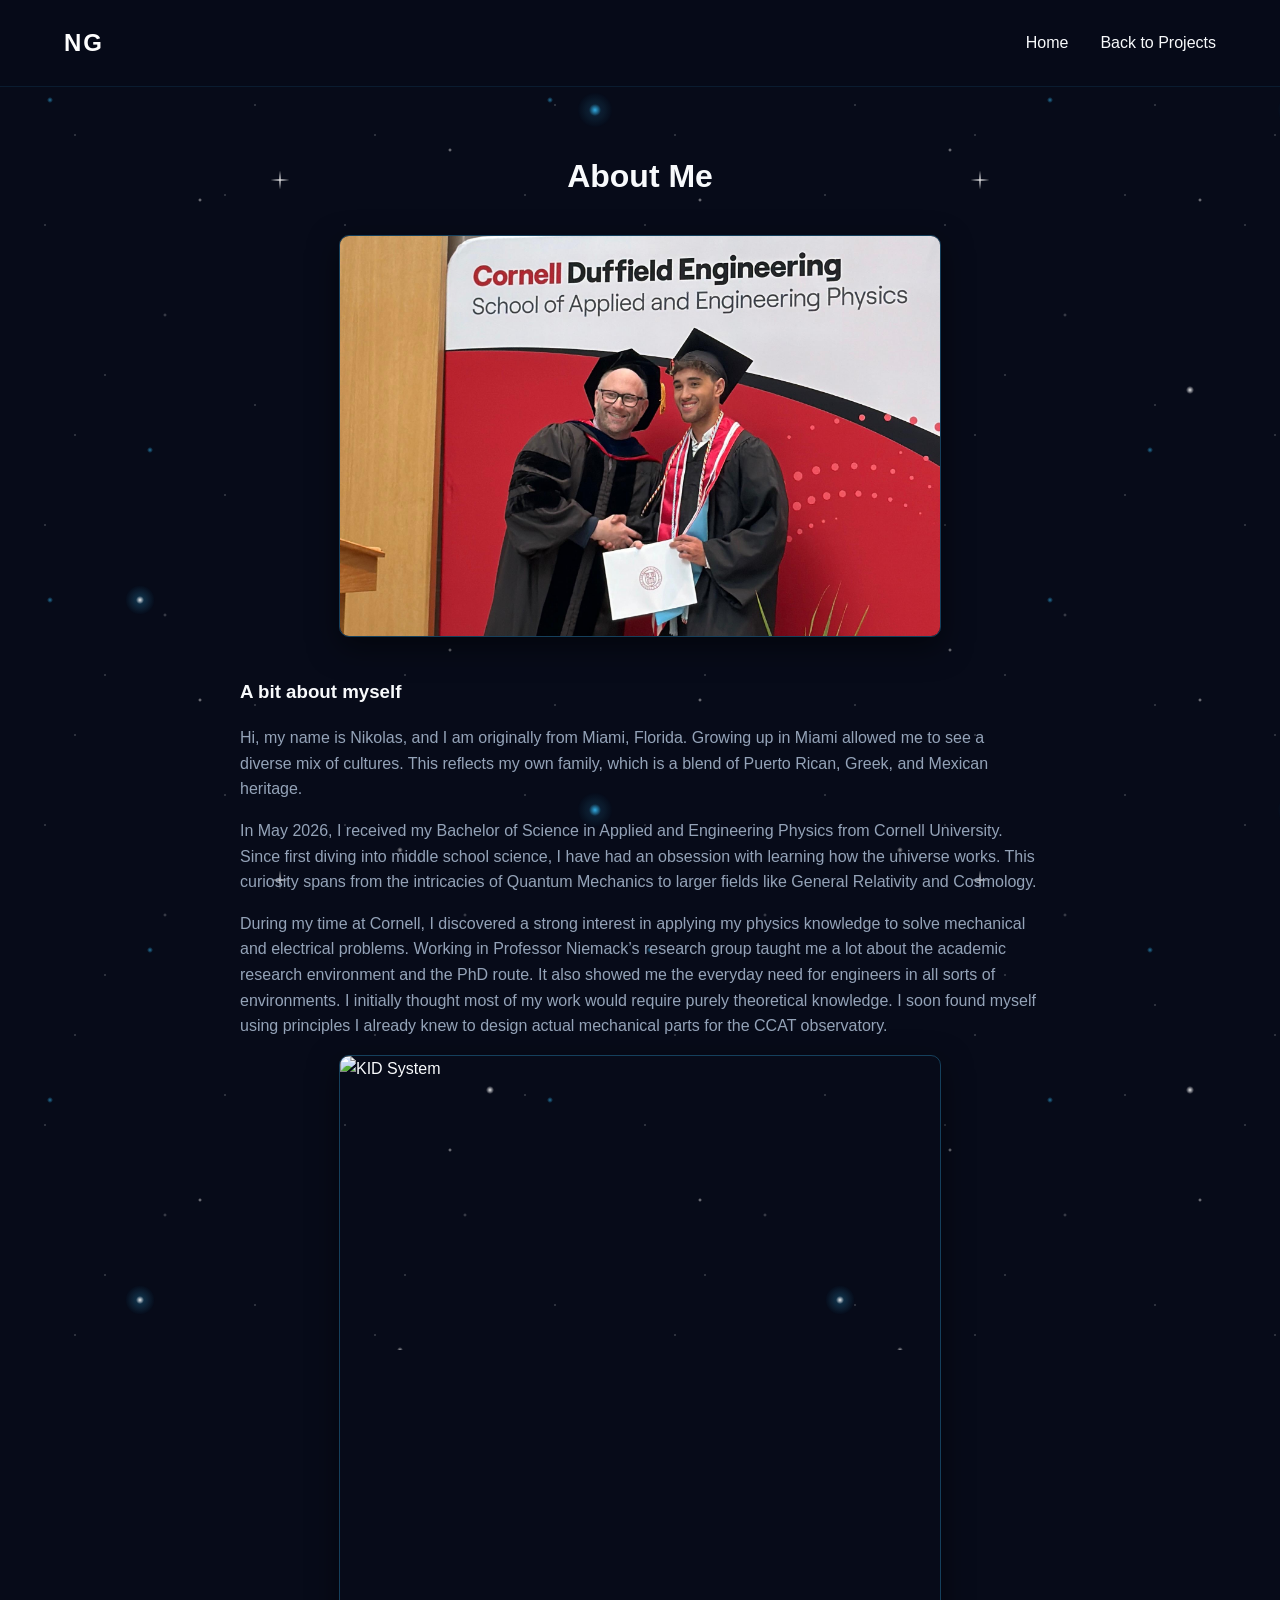
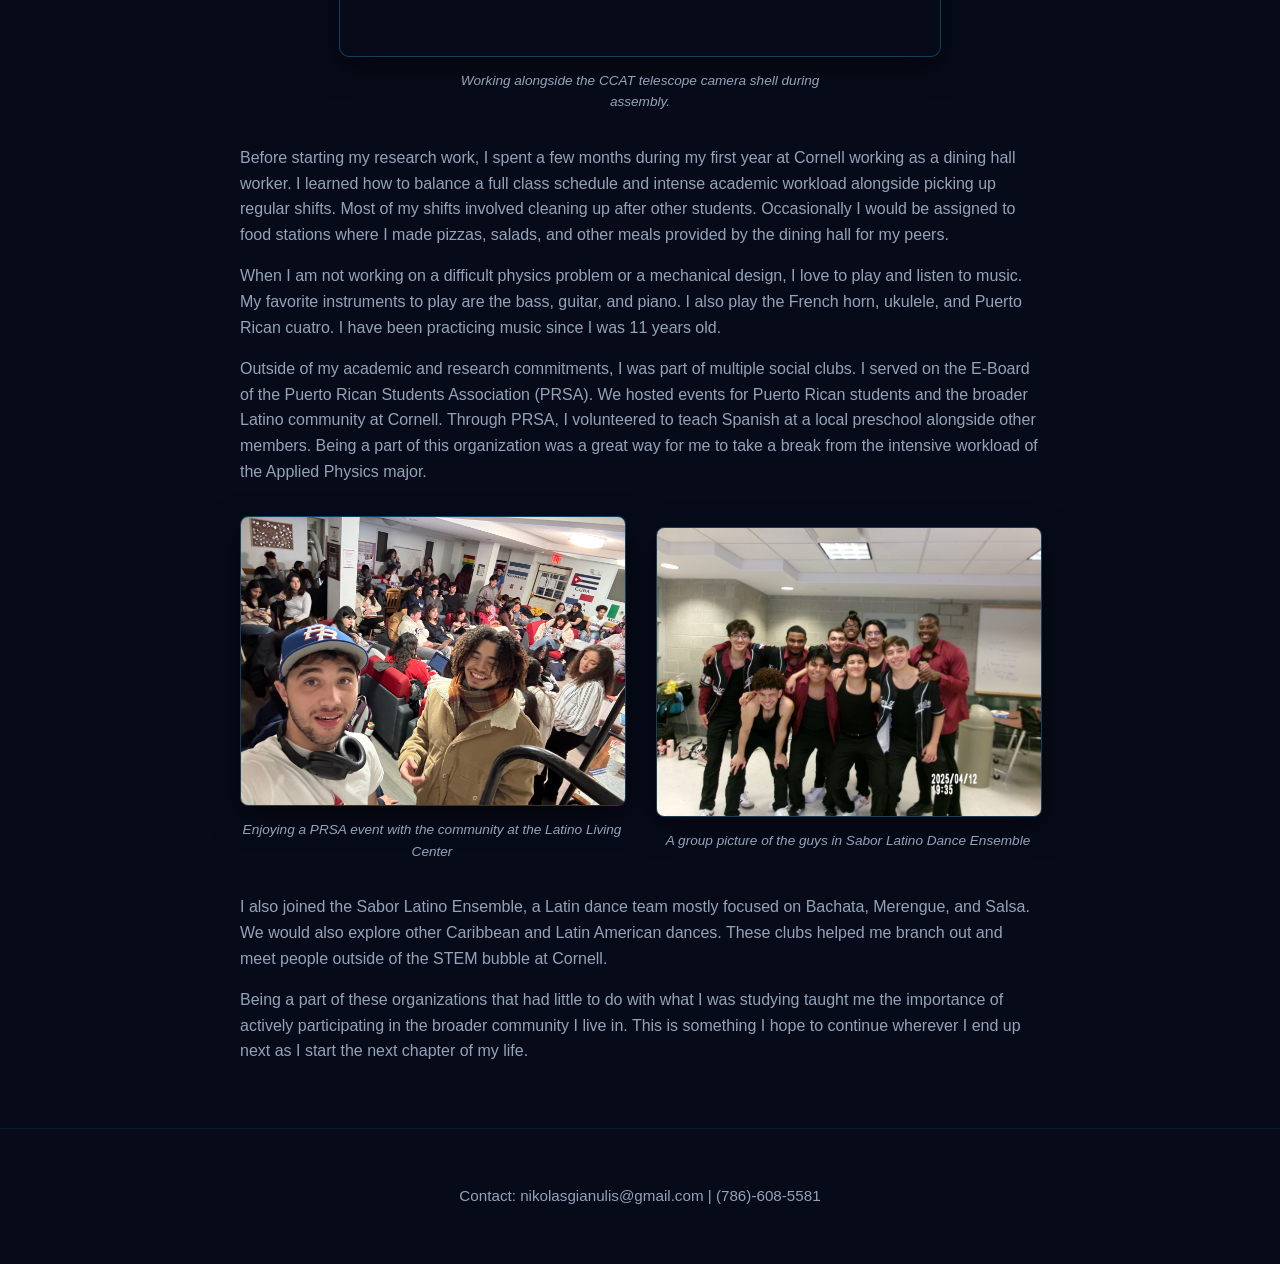
==== about.html @ c2d345da "Add files via upload" ====
<!DOCTYPE html>
<html lang="en">
<head>
    <meta charset="UTF-8">
    <meta name="viewport" content="width=device-width, initial-scale=1.0">
    <title>About Me | Nikolas Gianulis</title>
    <link rel="stylesheet" href="style.css">
</head>
<body>
    <!-- Parallax Star Layers -->
    <div class="parallax-bg" id="bg-far"></div>
    <div class="parallax-bg" id="bg-mid"></div>
    <div class="parallax-bg" id="bg-near"></div>

    <nav>
        <div class="logo" onclick="window.location.href='index.html';" style="cursor: pointer;">
        NG
        </div>
        <ul class="nav-links">
            <li><a href="index.html">Home</a></li>
            <li><a href="index.html#projects">Back to Projects</a></li>
        </ul>
    </nav>

    <main class="case-study">
        <header class="project-header" style="text-align: center;">
            <h1>About Me</h1>
            <!-- Profile Image Placeholder -->
            <img src="images/graduation.JPG" alt="Nikolas Gianulis" class="profile-img-two" style="margin-top: 2rem;">
        </header>

        <section class="project-content">
            <h3>A bit about myself</h3>
            <p>Hi, my name is Nikolas, and I am originally from Miami, Florida. Growing up in Miami allowed me to see a diverse mix of cultures. This reflects my own family, which is a blend of Puerto Rican, Greek, and Mexican heritage.</p>
            
            <p>In May 2026, I received my Bachelor of Science in Applied and Engineering Physics from Cornell University. Since first diving into middle school science, I have had an obsession with learning how the universe works. This curiosity spans from the intricacies of Quantum Mechanics to larger fields like General Relativity and Cosmology.</p>
            
            <p>During my time at Cornell, I discovered a strong interest in applying my physics knowledge to solve mechanical and electrical problems. Working in Professor Niemack’s research group taught me a lot about the academic research environment and the PhD route. It also showed me the everyday need for engineers in all sorts of environments. I initially thought most of my work would require purely theoretical knowledge. I soon found myself using principles I already knew to design actual mechanical parts for the CCAT observatory.</p>
            <img src="images/IMG_6387.PNG" alt="KID System" class="primecam-img">
            <figcaption class="image-caption">Working alongside the CCAT telescope camera shell during assembly.</figcaption>
            
            <p>Before starting my research work, I spent a few months during my first year at Cornell working as a dining hall worker. I learned how to balance a full class schedule and intense academic workload alongside picking up regular shifts. Most of my shifts involved cleaning up after other students. Occasionally I would be assigned to food stations where I made pizzas, salads, and other meals provided by the dining hall for my peers.</p>

            <p>When I am not working on a difficult physics problem or a mechanical design, I love to play and listen to music. My favorite instruments to play are the bass, guitar, and piano. I also play the French horn, ukulele, and Puerto Rican cuatro. I have been practicing music since I was 11 years old.</p>

            <p>Outside of my academic and research commitments, I was part of multiple social clubs. I served on the E-Board of the Puerto Rican Students Association (PRSA). We hosted events for Puerto Rican students and the broader Latino community at Cornell. Through PRSA, I volunteered to teach Spanish at a local preschool alongside other members. Being a part of this organization was a great way for me to take a break from the intensive workload of the Applied Physics major.</p>
            <div class="image-row">
                 <!-- First Image Column -->
                <figure class="image-col">
                    <img src="images/prsa.jpeg" alt="KID System" class="alpha-img">
                    <figcaption class="image-caption">Enjoying a PRSA event with the community at the Latino Living Center</figcaption>
                </figure>

                <!-- Second Image Column -->
                <figure class="image-col">
                    <img src="images/sabor.JPG" alt="PrimeCam Outer Shell" class="alpha-img">
                    <figcaption class="image-caption">A group picture of the guys in Sabor Latino Dance Ensemble</figcaption>
                </figure>
            </div>
            <p>I also joined the Sabor Latino Ensemble, a Latin dance team mostly focused on Bachata, Merengue, and Salsa. We would also explore other Caribbean and Latin American dances. These clubs helped me branch out and meet people outside of the STEM bubble at Cornell.</p>

            <!-- <p>I was also involved in the student organization Students for a Democratic Cornell (SDC). We focused on fixing the broken judicial system at Cornell, which unfairly targeted certain students for minor grievances such as peaceful protest while allowing others who committed far worse actions to receive less severe punishments. Most recently, SDC was in the news for helping organize current student movements against the administration regarding its complicity in community sexual assault cases.</p> -->
            
            <p>Being a part of these organizations that had little to do with what I was studying taught me the importance of actively participating in the broader community I live in. This is something I hope to continue wherever I end up next as I start the next chapter of my life.</p>
        </section>
    </main>

    <footer>
        <p>Contact: nikolasgianulis@gmail.com | (786)-608-5581</p>
    </footer>

    <script src="script.js"></script>
</body>
</html>
---- style.css ----
/* =========================================
   1. Base Styles & Theme Variables
========================================= */
:root {
    --bg-color: #070b19; /* Deeper space navy */
    --text-main: #f8fafc;
    --text-muted: #94a3b8;
    --accent: #38bdf8;
    --card-bg: rgba(30, 41, 59, 0.85); /* Slightly translucent for stars */
}

body {
    margin: 0;
    font-family: 'Segoe UI', Tahoma, Geneva, Verdana, sans-serif;
    background-color: var(--bg-color);
    color: var(--text-main);
    line-height: 1.6;
    position: relative;
    overflow-x: hidden;
}

/* =========================================
   2. Parallax Star Layers
========================================= */
.parallax-bg {
    position: fixed;
    top: -50%; 
    left: 0;
    width: 100%;
    height: 200%; 
    pointer-events: none;
    z-index: -1;
    background-repeat: repeat; 
    will-change: transform; 
}

#bg-far {
    background-image: 
        radial-gradient(1.5px 1.5px at 15% 25%, #ffffff, transparent),
        radial-gradient(1.5px 1.5px at 35% 75%, #ffffff, transparent),
        radial-gradient(1.5px 1.5px at 75% 15%, #ffffff, transparent),
        radial-gradient(1.5px 1.5px at 85% 85%, #ffffff, transparent),
        radial-gradient(2px 2px at 55% 55%, #ffffff, transparent),
        radial-gradient(1.5px 1.5px at 25% 95%, #ffffff, transparent);
    background-size: 300px 300px; 
    opacity: 0.3;
}

#bg-mid {
    background-image: 
        radial-gradient(3px 3px at 10% 10%, #38bdf8, transparent),
        radial-gradient(2px 2px at 40% 30%, #ffffff, transparent),
        radial-gradient(3px 3px at 80% 60%, #ffffff, transparent),
        radial-gradient(3px 3px at 30% 80%, #38bdf8, transparent),
        radial-gradient(2px 2px at 90% 20%, #ffffff, transparent);
    background-size: 500px 500px;
    opacity: 0.6;
}

#bg-near {
    background-image: 
        radial-gradient(4px 4px at 20% 50%, #ffffff, transparent),
        radial-gradient(15px 15px at 20% 50%, rgba(56, 189, 248, 0.3), transparent),
        radial-gradient(4px 4px at 70% 20%, #ffffff, transparent),
        radial-gradient(6px 6px at 85% 80%, #38bdf8, transparent),
        radial-gradient(18px 18px at 85% 80%, rgba(56, 189, 248, 0.2), transparent),
        radial-gradient(ellipse 10px 1.5px at 40% 90%, #ffffff, transparent),
        radial-gradient(ellipse 1.5px 10px at 40% 90%, #ffffff, transparent);
    background-size: 700px 700px;
    opacity: 0.9;
}

/* =========================================
   3. Navigation
========================================= */
nav {
    display: flex;
    justify-content: space-between;
    padding: 1.5rem 5%;
    background-color: rgba(7, 11, 25, 0.95);
    position: sticky;
    top: 0;
    z-index: 10;
    border-bottom: 1px solid rgba(56, 189, 248, 0.1);
    backdrop-filter: blur(5px);
}

.logo {
    text-decoration: none;
    font-size: 1.5rem;
    font-weight: bold;
    color: rgb(255, 255, 255);
    letter-spacing: 2px;
}

.nav-links {
    list-style: none;
    display: flex;
    gap: 2rem;
    margin: 0;
    align-items: center;
}

.nav-links a {
    color: var(--text-main);
    text-decoration: none;
    transition: color 0.3s;
}

.nav-links a:hover {
    color: var(--accent);
}

/* =========================================
   4. Hero Section & Buttons
========================================= */
.hero {
    text-align: center;
    padding: 7rem 5% 5rem;
    max-width: 800px;
    margin: auto;
}

.hero h1 {
    font-size: 3.2rem;
    margin-bottom: 10px;
    letter-spacing: -0.5px;
}


.hero h2 {
    color: var(--accent);
    font-weight: 400;
    letter-spacing: 1px;
    font-size: 2rem; /* Add this line to make it larger but smaller than the 3.2rem h1 */
    margin-bottom: 20px;
}

.hero p {
    color: var(--text-muted);
    font-size: 1.5rem;
    margin-bottom: 50px;
    margin-top: 0px;
    line-height: 1;
}

.btn {
    background-color: transparent;
    color: var(--accent);
    border: 2px solid var(--accent);
    padding: 0.8rem 1.8rem;
    text-decoration: none;
    border-radius: 5px;
    font-weight: bold;
    transition: all 0.3s ease;
    box-shadow: 0 0 15px rgba(56, 189, 248, 0.1);
}

.btn:hover {
    background-color: var(--accent);
    color: #070b19;
    box-shadow: 0 0 25px rgba(56, 189, 248, 0.4);
}

/* =========================================
   5. Grid Sections (Projects & Skills)
========================================= */
.projects-section, .skills-section {
    padding: 4rem 5%;
    max-width: 1000px;
    margin: auto;
}

.projects-section h2, .skills-section h2 {
    text-align: center;
    margin-bottom: 2.5rem;
    font-size: 2rem;
    letter-spacing: 1px;
}

.project-grid, .skills-container {
    display: grid;
    grid-template-columns: repeat(2, 1fr); 
    gap: 2rem;
}

.project-card, .skill-category {
    background-color: var(--card-bg);
    padding: 2.5rem 2rem;
    border-radius: 8px;
    border-top: 3px solid var(--accent);
    border-left: 1px solid rgba(56, 189, 248, 0.1);
    border-right: 1px solid rgba(56, 189, 248, 0.1);
    border-bottom: 1px solid rgba(56, 189, 248, 0.1);
    transition: transform 0.3s ease, box-shadow 0.3s ease;
}

.project-card:hover, .skill-category:hover {
    transform: translateY(-5px);
    box-shadow: 0 10px 30px rgba(56, 189, 248, 0.15);
}

.read-more {
    display: inline-block;
    margin-top: 1.5rem;
    color: var(--accent);
    text-decoration: none;
    font-weight: 600;
    transition: letter-spacing 0.2s;
}

.read-more:hover {
    letter-spacing: 0.5px;
}

/* =========================================
   6. Case Study Layout & Typography
========================================= */
.case-study {
    max-width: 800px;
    margin: 4rem auto;
    padding: 0 5%;
}

.tech-stack {
    color: var(--accent);
    font-size: 0.9rem;
    margin-bottom: 3rem;
    border-bottom: 1px solid rgba(148, 163, 184, 0.2);
    padding-bottom: 1rem;
}

.project-content h3 {
    margin-top: 2.5rem;
    color: var(--text-main);
}

.project-content p {
    color: var(--text-muted);
}

/* =========================================
   7. Images, Columns & Captions
========================================= */
/* Shared Base Styles for all images */
.zeeman-img, .alpha-img {
    display: block; 
    margin: 0 auto;
    object-fit: cover;
    border-radius: 8px;
    border: 1px solid rgba(56, 189, 248, 0.3);
    box-shadow: 0 10px 30px rgba(0, 0, 0, 0.5);
    max-width: 100%;
}
.profile-img {
    display: block; 
    margin: 0 auto;
    object-fit: cover;
    /* X-axis (horizontal) is 70%, Y-axis (vertical) is 20% */
    object-position: 70% 10%; 
    border-radius: 1000px;
    border: 1px solid rgba(56, 189, 248, 0.3);
    box-shadow: 0 10px 30px rgba(0, 0, 0, 0.5);
    width: 300px; 
    height: 300px; 
    max-width: 100%;
}

.profile-img-two {
    display: block; 
    margin: 0 auto;
    object-fit: cover;
    /* X-axis (horizontal) is 70%, Y-axis (vertical) is 20% */
    /* object-position: 70% 10%;  */
    object-position: 70% 70%; 
    border-radius: 10px;
    border: 1px solid rgba(56, 189, 248, 0.3);
    box-shadow: 0 10px 30px rgba(0, 0, 0, 0.5);
    width: 600px; 
    height: 400px; 
    max-width: 100%;
}
.zeeman-img { width: 400px; height: 600px; }
.alpha-img { height: 300px; } /* Default height if not in a column */

.primecam-img { 
    display: block; 
    margin: 0 auto;
    object-fit: cover;
    /* X-axis (horizontal) is 70%, Y-axis (vertical) is 20% */
    /* object-position: 70% 10%;  */
    border-radius: 10px;
    border: 1px solid rgba(56, 189, 248, 0.3);
    box-shadow: 0 10px 30px rgba(0, 0, 0, 0.5);
    width: 600px; 
    height: 600px; 
    max-width: 100%;
}

/* Standalone Caption */
.image-caption {
    text-align: center;
    color: var(--text-muted);
    font-size: 0.85rem;
    font-style: italic;
    margin: 0.8rem auto 2rem;
    max-width: 400px;
}

/* Side-by-Side Image Row Container */
.image-row {
    display: flex;
    justify-content: center;
    align-items: center; /* This vertically centers the images with each other */
    gap: 2rem;
    margin: 2rem auto;
}

/* Individual Column within the Row */
.image-col {
    margin: 0;
    flex: 1; 
    max-width: 48%; 
    display: flex;
    flex-direction: column;
}

/* Overrides for images and captions inside a column */
.image-col .alpha-img {
    width: 100%;
    height: auto;
}

.image-col .image-caption {
    width: 100%;
    max-width: none;
    margin-top: auto; /* Pushes the caption to the bottom of the column */
    margin-bottom: 0;
    padding-top: 0.8rem; /* Adds the spacing back above the text */
}

/* =========================================
   8. Footer
========================================= */
footer {
    text-align: center;
    padding: 2.5rem;
    color: var(--text-muted);
    border-top: 1px solid rgba(56, 189, 248, 0.1);
    margin-top: 4rem;
    background-color: rgba(7, 11, 25, 0.8);
    font-size: 0.95rem;
}

/* =========================================
   9. Mobile Responsiveness
========================================= */
@media (max-width: 768px) {
    /* Collapse grids to single column */
    .project-grid, .skills-container {
        grid-template-columns: 1fr;
    }

    /* Stack image rows */
    .image-row {
        flex-direction: column;
        align-items: center;
    }
    
    .image-col {
        max-width: 100%;
        margin-bottom: 2rem;
    }
}
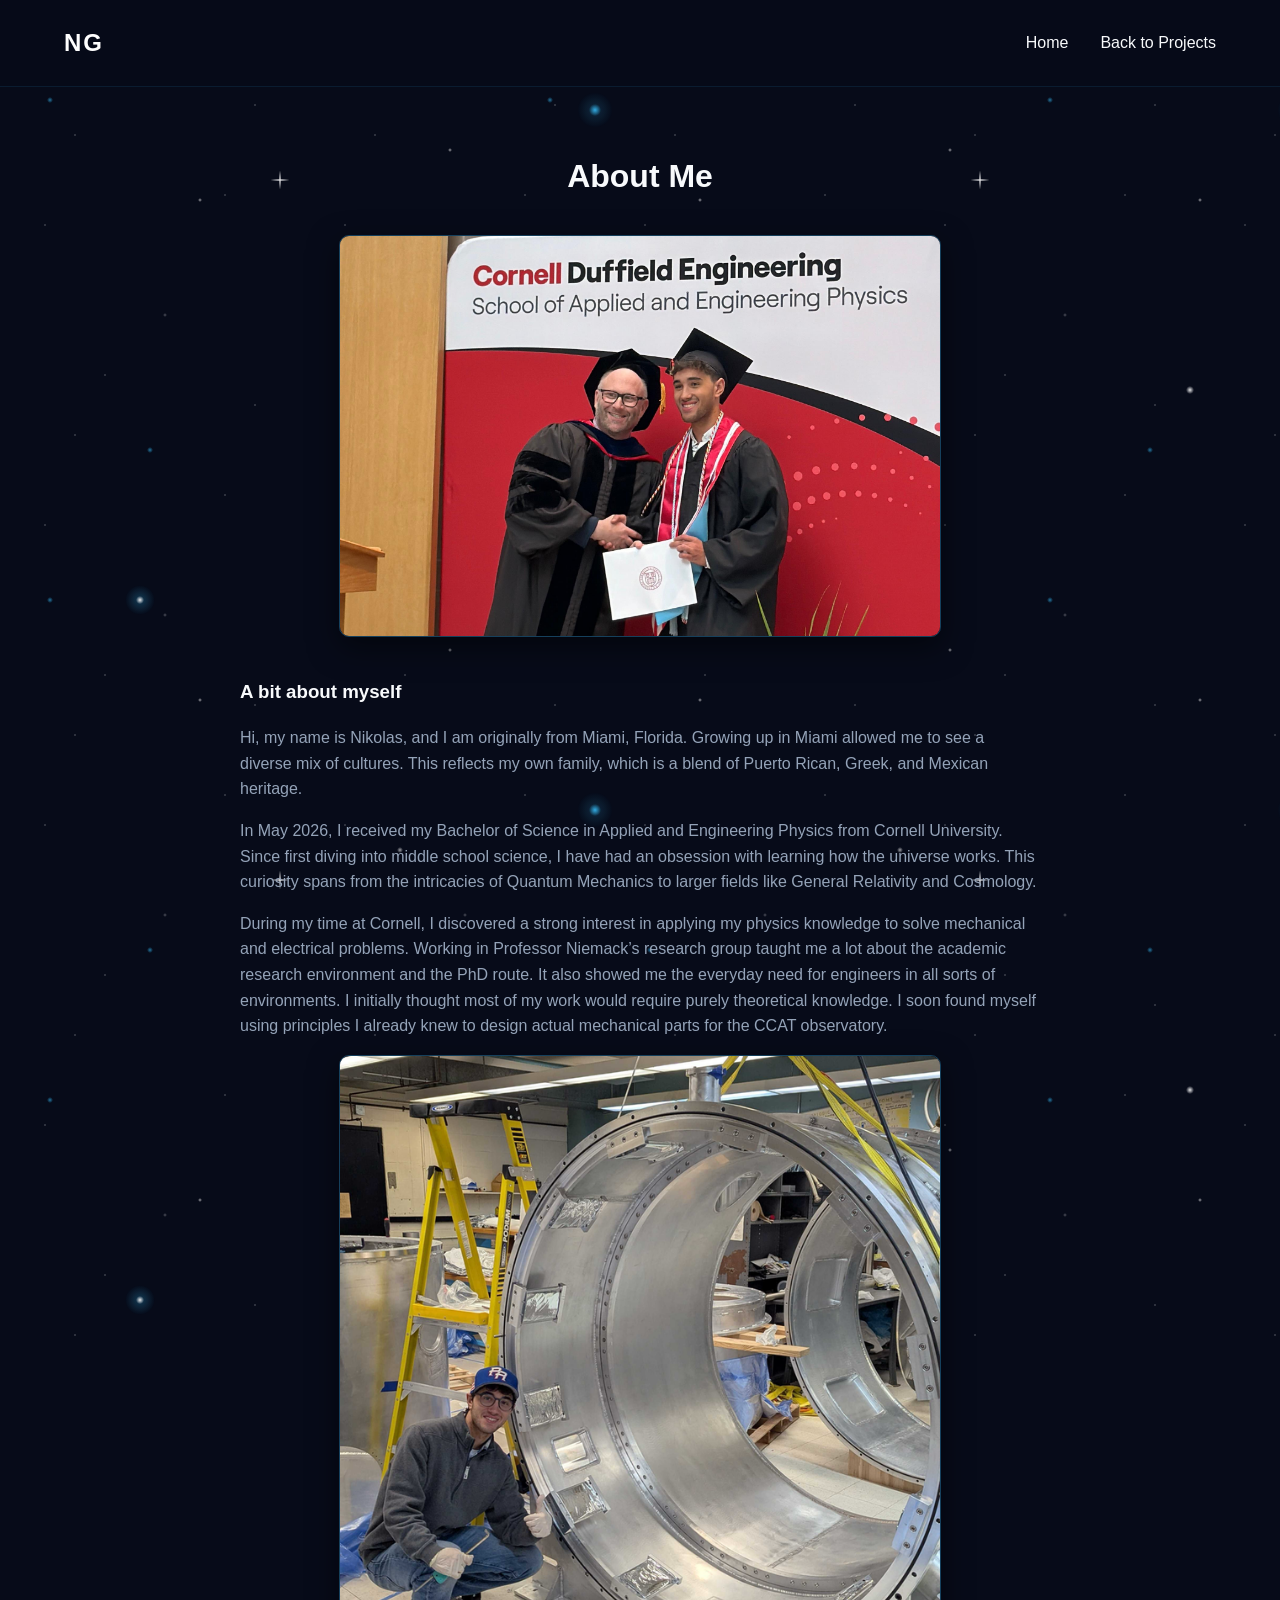
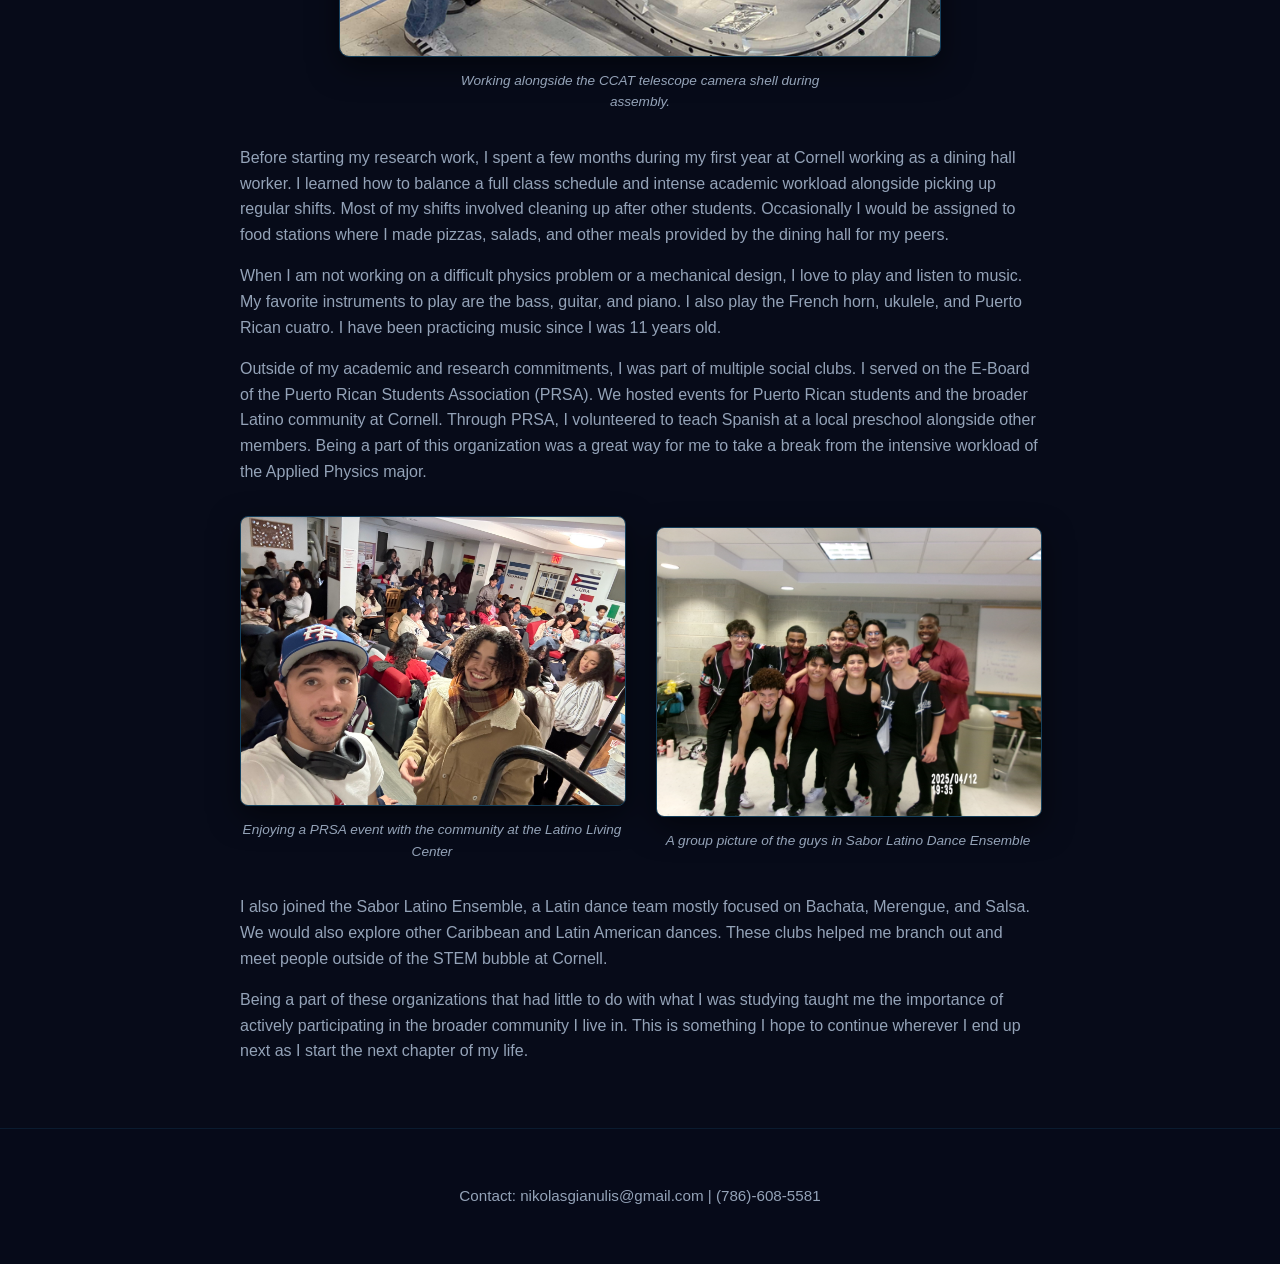
==== commit 363a95e6: "Update about.html" ====
--- a/about.html
+++ b/about.html
@@ -36,7 +36,7 @@
             <p>In May 2026, I received my Bachelor of Science in Applied and Engineering Physics from Cornell University. Since first diving into middle school science, I have had an obsession with learning how the universe works. This curiosity spans from the intricacies of Quantum Mechanics to larger fields like General Relativity and Cosmology.</p>
             
             <p>During my time at Cornell, I discovered a strong interest in applying my physics knowledge to solve mechanical and electrical problems. Working in Professor Niemack’s research group taught me a lot about the academic research environment and the PhD route. It also showed me the everyday need for engineers in all sorts of environments. I initially thought most of my work would require purely theoretical knowledge. I soon found myself using principles I already knew to design actual mechanical parts for the CCAT observatory.</p>
-            <img src="images/IMG_6387.PNG" alt="KID System" class="primecam-img">
+            <img src="images/IMG_6387.png" alt="KID System" class="primecam-img">
             <figcaption class="image-caption">Working alongside the CCAT telescope camera shell during assembly.</figcaption>
             
             <p>Before starting my research work, I spent a few months during my first year at Cornell working as a dining hall worker. I learned how to balance a full class schedule and intense academic workload alongside picking up regular shifts. Most of my shifts involved cleaning up after other students. Occasionally I would be assigned to food stations where I made pizzas, salads, and other meals provided by the dining hall for my peers.</p>
@@ -71,4 +71,4 @@
 
     <script src="script.js"></script>
 </body>
-</html>+</html>
